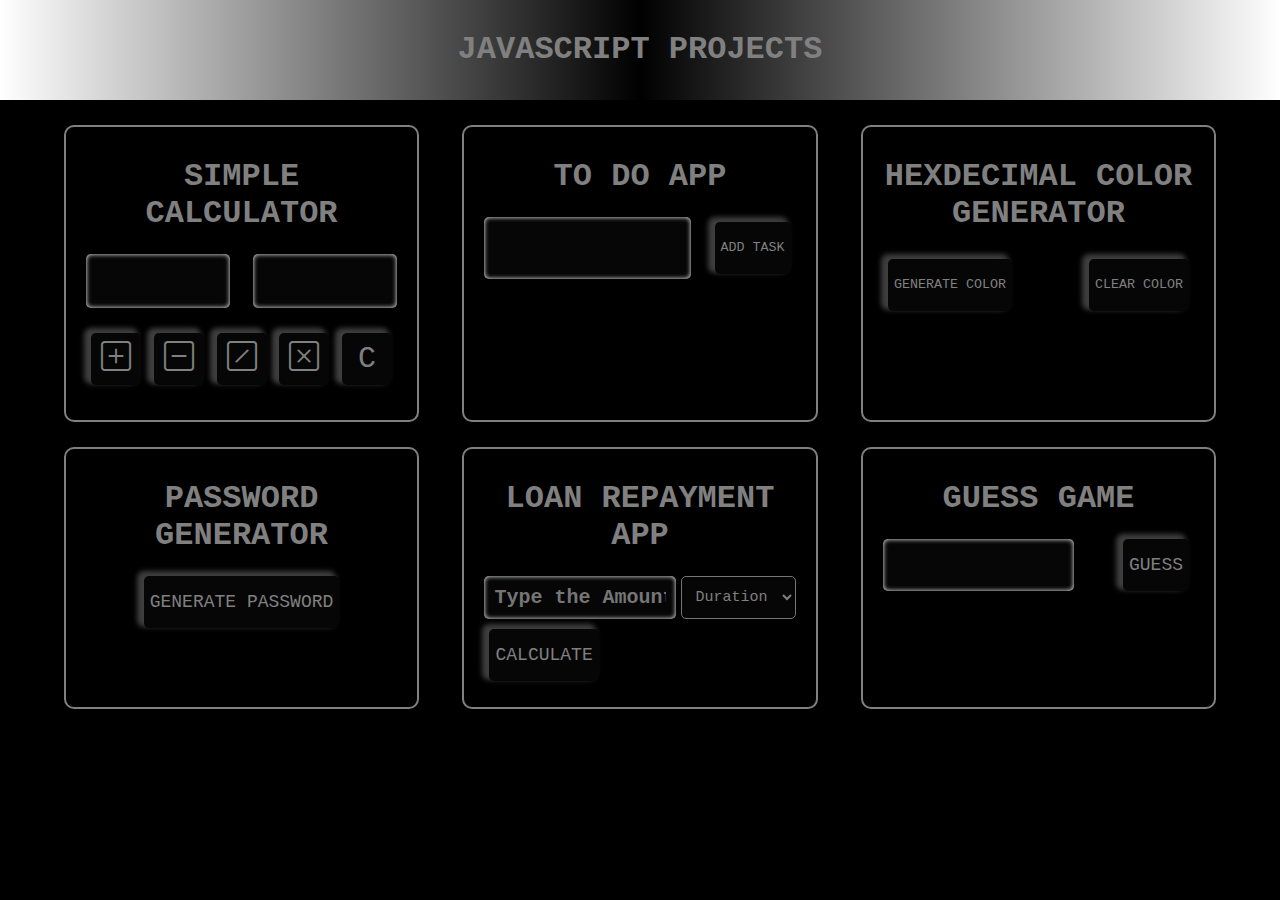
==== index.html @ 366d1cd9 "upload of first batch of javascript projects" ====
<!DOCTYPE html>
<html lang="en">
   <head>
      <meta charset="UTF-8">
      <meta name="viewport" content="width=device-width, initial-scale=1.0">
      <title>JS PROJECTS</title>
      <link rel="stylesheet" href="index.css">
      <link rel="stylesheet" href="https://cdn.jsdelivr.net/npm/bootstrap-icons@1.11.3/font/bootstrap-icons.min.css">
      <link rel="icon" href="./site-icon.PNG">
   </head>
   <body>
      <h1>
         JAVASCRIPT PROJECTS
      </h1>

      <!-- PROJECT LISTS -->
      <section class="project-list">
         <!-- SIMPLE CALCULATOR -->
         <div class="project project-one" >
            <div class="inner">
                <h1>SIMPLE CALCULATOR</h1>
                <div class="cal">
                  <div class="vals">
                     <input type="text" id="firstValue">
                     <span id="operator"></span>
                     <input type="text" id="secondValue">
                  </div>
                  <p id="ans" class="ans"></p>
                  <div class="operators">
                     <button class="plus" id="solv" value="plus" onclick="sum()">
                        <i class="bi bi-plus-square"></i>
                     </button>
                     <button class="minus" id="solve" value="minus" onclick="sub()">
                        <i class="bi bi-dash-square"></i>
                     </button>
                     <button class="divide" id="solve" value="divide" onclick="divide()">
                        <i class="bi bi-slash-square"></i>
                     </button>
                     <button class="multiply" id="solve" value="multiply" onclick="multiply()">
                        <i class="bi bi-x-square"></i>
                     </button>
                     <button class="multiply" id="solve" value="multiply" onclick="clearAll()">
                        C
                     </button>
                  </div>
                </div>
            </div>
         </div>
         <!-- SIMPLE CALCULATOR ENDS -->

         <!-- TO DO APP  -->
         <div class="project project-two" >
            <div class="inner">
               <h1>TO DO APP</h1>
               <div class="todoapp">
                  <div class="adding">
                     <input type="text" id="gettask" maxlength="12">
                     <button id="addtask">ADD TASK</button>
                  </div>
                  <ul class="tasks" id="tasks">
                    
                  </ul>
               </div>
            </div>
         </div>
         <!-- TO DO APP ENDS  -->

         <!-- HEXDECIMAL COLOR GENERATOR -->
         <div class="project project-three" >
            <div class="inner">
               <h1>HEXDECIMAL COLOR GENERATOR</h1>
               <div class="all-color">
                  <div class="getcolor">
                     <button id="generateColor">GENERATE COLOR</button>
                     <button id="clearColor">CLEAR COLOR</button>
                  </div>
                  <div id="displayCode"></div>
               </div>
            </div>
         </div>
         <!-- HEXDECIMAL COLOR GENERATOR -->
      </section>
      <section class="project-list">
         <!-- PASSWORD GENERATOR -->
         <div class="project project-four" >
            <div class="inner">
               <h1>PASSWORD GENERATOR</h1>
               <div class="passwordGenerator">
                  <button id="passwordGenerator">GENERATE PASSWORD</button>
                  <ol id="listOfPassword">
                    
                  </ol>
               </div>
            </div>
         </div>
         <!-- PASSWORD GENERATOR -->

         <!-- LOAN REPAYMENT APP -->
         <div class="project project-five" >
            <div class="inner">
               <h1>LOAN REPAYMENT APP</h1>
               <div class=" loanRepayment">
                  <div id="getAmountToLoan" class="getAmountToLoan">
                     <div>
                        <input type="text" id="getBid" class="getBid" placeholder="Type the Amount">
                        <select id="month">
                           <option value="duration" id="month">Duration</option>
                           <option value="1" id="month">1 Month</option>
                           <option value="2" id="month">2 Months</option>
                           <option value="3" id="month">3 Months</option>
                           <option value="4" id="month">4 Months</option>
                        </select>
                     </div>
                     <button id="calculate">CALCULATE</button>
                  </div>
                  <div id="resetLoanPrice">
                     <p id="showmessage">
                        
                     </p>
                     <button id="reset">RESET</button>
                  </div>
               </div>
            </div>
         </div>
         <!-- LOAN REPAYMENT APP ENDS HERE -->

         <!-- GUESS GAME STARTS HERE -->
         <div class="project project-six" >
            <div class="inner">
               <h1>GUESS GAME</h1>
              <div class="guessgame">
                  <div>
                     <input type="text" id="personGuess">
                     <button id="guessButton"> GUESS</button>
                     <button  id="resetGuess"> RESET</button>
                  </div>
                  <p id="showGuessState">
                     
                  </p>
              </div>
            </div>
         </div>
         <!-- GUESS GAME ENDS HERE ENDS  -->
      </section>

      <script src="index.js"></script>
   </body>
</html>
---- index.css ----
*{
   font-family: 'Courier New', Courier, monospace;
}
body{
   background: black;
   color: grey;
   margin: 0px;
}
body>h1{
   line-height: 100px;
   background: linear-gradient(to right,white , black, white);
   margin: 0px;
   text-align: center;
   
}
.project-list{
   margin: 25px 5%;
   display: flex;
   justify-content: space-between;
}
.project-list .project{
   border-radius: 10px;
   padding: 10px 20px;
   border: 2px solid gray;
   width: 27%;
}
.project .inner>h1{
   text-align: center;
}
.project button:active{
   background: rgb(20, 20, 20) !important;
   color: white !important;
}
.project .vals{
   display: flex;
   justify-content: space-between;
   align-items: center;
}

.project .vals input{
   width: 40%;
   padding: 10px;
   background: rgb(6, 6, 6);
   border: none;
   outline: none;
   box-shadow: inset 0px 0px 5px white;
   color: gray;
   border-radius: 5px;
   font-size: 30px;
   font-weight: 900;
}
.project .vals span{
   font-size: 30px;
   font-weight: bold;
   margin: 3px 0px;
}
.project .ans{
   font-size: 30px;
   font-weight: bold;
   text-align: right;
   margin: 10px 0px;
}
.project .operators{
   margin: 20px 0px;
   display: flex;
   justify-content: space-between;
}
.project .operators button{
   background: rgb(6, 6, 6);
   color: gray;
   border: none;
   box-shadow: -5px -3px 5px 2px rgba(128, 128, 128, 0.483);
   border-radius: 5px;
   font-size: 30px;
   width: 50px;
   line-height: 50px;
   margin: 5px;
}
.project .operators button:active{
   background: rgb(20, 20, 20)
}

.project .todoapp{
   display: flex;
   flex-direction: column;
}
.project .todoapp .adding{
   display: flex;
   justify-content: space-between   ;
}
.project .todoapp input{
   width: 60%;
   padding: 10px;
   background: rgb(6, 6, 6);
   border: none;
   outline: none;
   box-shadow: inset 0px 0px 5px white;
   color: gray;
   border-radius: 5px;
   font-size: 30px;
   font-weight: 900;
}
.project .todoapp button{
   background: rgb(6, 6, 6);
   color: gray;
   border: none;
   box-shadow: -5px -3px 5px 2px rgba(128, 128, 128, 0.483);
   border-radius: 5px;
   line-height: 50px;
   margin: 5px;
}
.project button:active{
   background: rgb(20, 20, 20);
   color: white;
   
}
.project .todoapp ul{
   list-style-type: none;
   padding: 0px ;
}
.project .todoapp li{
   margin: 2px;
   padding: 10px;
   border-radius: 10px;
   font-size: 20px;
   color: white;
   box-shadow: inset 0px 0px 5px white;
   cursor: pointer;
}
.project .getcolor{
   display: flex;
   justify-content: space-between;
}
.project .all-color button{
   background: rgb(6, 6, 6);
   color: gray;
   border: none;
   box-shadow: -5px -3px 5px 2px rgba(128, 128, 128, 0.483);
   border-radius: 5px;
   line-height: 50px;
   margin: 5px;
}
.project .all-color #displayCode{
   text-align: center;
   margin: 0px auto;
   line-height: 50px;
   width: 50%;
   box-sizing: border-box;
   color: white
}
.project .passwordGenerator{
   display: flex;
   flex-direction: column;
   align-items: center;
}
.project .passwordGenerator button{ 
   background: rgb(6, 6, 6);
   color: gray;
   border: none;
   box-shadow: -5px -3px 5px 2px rgba(128, 128, 128, 0.483);
   border-radius: 5px;
   line-height: 50px;
   margin: auto 5px;
   font-size: 18px;
}
.project .passwordGenerator ol{
   padding-left: 25px;
   width: 100%;
   box-sizing: border-box;
}
.project .passwordGenerator li{
   font-size: 16px;
   font-weight: 600;
   color: white;
}

.project .loanRepayment{
   display: flex;
   flex-direction: column;
   align-items: flex-start ;
}
.project .loanRepayment .getAmountToLoan{
   display: flex;
   flex-direction: column;
   justify-content: space-between;
   align-items: flex-start;
   /* background: red; */
}
.project .getAmountToLoan>div{
   margin-bottom: 10px;
   display: flex;
   justify-content: space-between;
}
.project .loanRepayment input{
   width: 55%;
   padding: 10px;
   background: rgb(6, 6, 6);
   border: none;
   outline: none;
   box-shadow: inset 0px 0px 5px white;
   color: gray;
   border-radius: 5px;
   font-size: 20px;
   font-weight: 900;
}
.project .loanRepayment button{
   background: rgb(6, 6, 6);
   color: gray;
   border: none;
   box-shadow: -5px -3px 5px 2px rgba(128, 128, 128, 0.483);
   border-radius: 5px;
   line-height: 50px;
   margin: auto 5px;
   font-size: 18px;
}
.project .loanRepayment select{   
   background: rgb(6, 6, 6);
   color: gray;   
   line-height: 50px;
   padding: 10px;
   border-radius: 5px;
   font-size: 15px;
}


.project .guessgame>div{
   margin-bottom: 10px;
   display: flex;
   justify-content: space-between;
}
.project .guessgame input{
   width: 55%;
   padding: 10px;
   background: rgb(6, 6, 6);
   border: none;
   outline: none;
   box-shadow: inset 0px 0px 5px white;
   color: gray;
   border-radius: 5px;
   font-size: 20px;
   font-weight: 900;
}
.project .guessgame button{
   background: rgb(6, 6, 6);
   color: gray;
   border: none;
   box-shadow: -5px -3px 5px 2px rgba(128, 128, 128, 0.483);
   border-radius: 5px;
   line-height: 50px;
   margin: auto 5px;
   font-size: 18px;
}
.project #resetGuess{
   visibility: hidden;
   position: absolute;
   background-color: white;
   color: black;
}




@media screen and (max-width: 768px) {
   .project-list{
      margin:25px 20px 0px 20px;
      display: flex;
      flex-direction: column;
      justify-content: space-between;
   }
   .project-list .project{
      margin: 10px 0px;
      border-radius: 10px;
      padding: 10px 20px;
      border: 2px solid gray;
      width: 100%;
      box-sizing: border-box;
   }
   .project .vals input{
      width: 35%;
   }
}
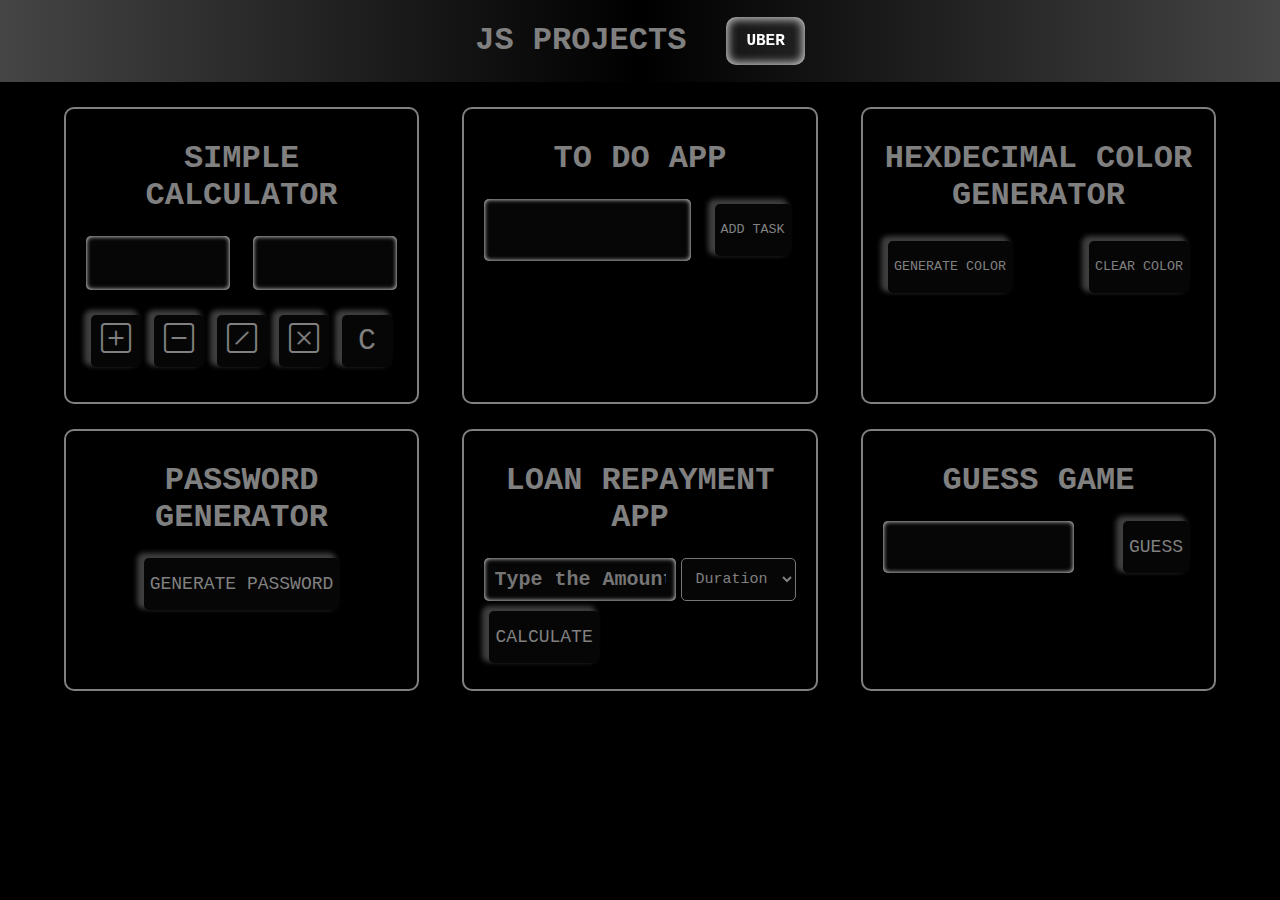
==== commit 7d022481: "uber ride system added to the project list" ====
--- a/index.html
+++ b/index.html
@@ -9,9 +9,18 @@
       <link rel="icon" href="./site-icon.PNG">
    </head>
    <body>
-      <h1>
-         JAVASCRIPT PROJECTS
-      </h1>
+      <nav class="head">         
+         <h1>
+            JS PROJECTS
+         </h1>
+         <ul>
+            <li>
+               <a href="uber.html" class="see-more">
+                  UBER
+              </a>
+            </li>
+         </ul>
+      </nav>
 
       <!-- PROJECT LISTS -->
       <section class="project-list">
--- a/index.css
+++ b/index.css
@@ -6,12 +6,36 @@
    color: grey;
    margin: 0px;
 }
-body>h1{
-   line-height: 100px;
-   background: linear-gradient(to right,white , black, white);
+body>nav{
+   line-height: 50px;
+   background: linear-gradient(to right,#454545 , black, #454545);
    margin: 0px;
    text-align: center;
-   
+   margin: 0px;
+   display: flex;
+   flex-direction: row;
+   justify-content: center;
+   align-items: center;
+   position: sticky;
+   top: 0px;
+}
+body nav h1{
+   margin: 0px;
+}
+nav ul{
+   list-style-type: none;
+}
+nav .see-more{
+   width: fit-content;
+   padding: 15px 20px;
+   box-shadow: inset 0px 0px 10px 2px rgba(255, 255, 255, 0.8);
+   color: white;
+   font-weight: bold;
+   text-decoration: none;
+   background: rgba(255, 255, 255, 0.06);
+   backdrop-filter: blur(10px);
+   border-radius: 10px;
+   /* animation: zoom 1s ease-in-out 0s infinite alternate-reverse; */
 }
 .project-list{
    margin: 25px 5%;
@@ -23,6 +47,17 @@
    padding: 10px 20px;
    border: 2px solid gray;
    width: 27%;
+   animation: zoom 1s ease-in-out 0s infinite alternate-reverse;
+}
+@keyframes zoom {
+   0%{
+       box-shadow: inset 0px 0px 10px 2px rgba(255, 255, 255, 0.8);
+       /* padding: 20px; */
+   }   
+   100%{
+       /* padding: 25px; */
+       box-shadow: inset 0px 0px 15px 5px rgba(255, 255, 255, 0.8);
+   } 
 }
 .project .inner>h1{
    text-align: center;
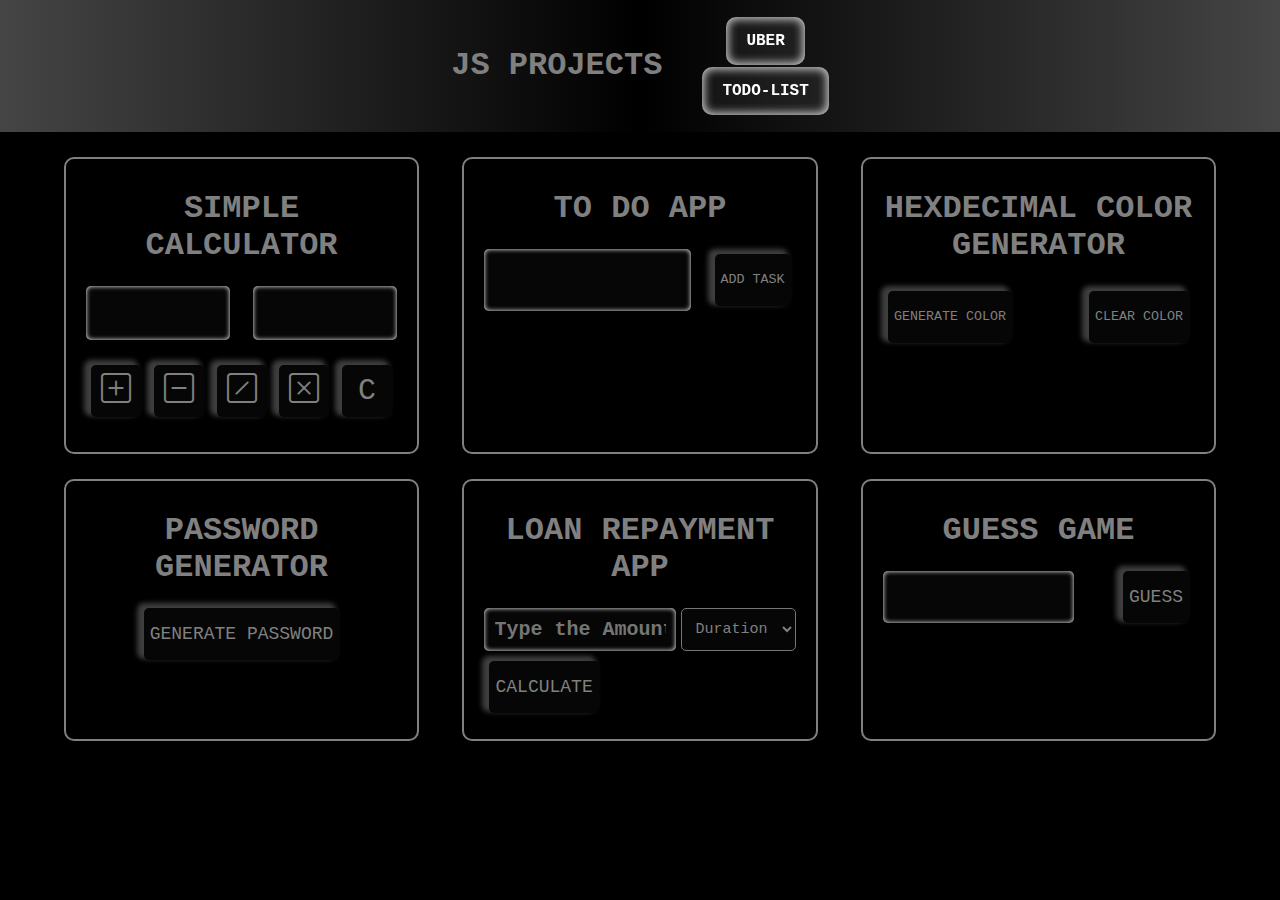
==== commit 487ed644: "todo list added" ====
--- a/index.html
+++ b/index.html
@@ -17,6 +17,11 @@
             <li>
                <a href="uber.html" class="see-more">
                   UBER
+              </a>
+            </li>
+            <li>
+               <a href="todo-list.html" class="see-more">
+                  TODO-LIST
               </a>
             </li>
          </ul>
